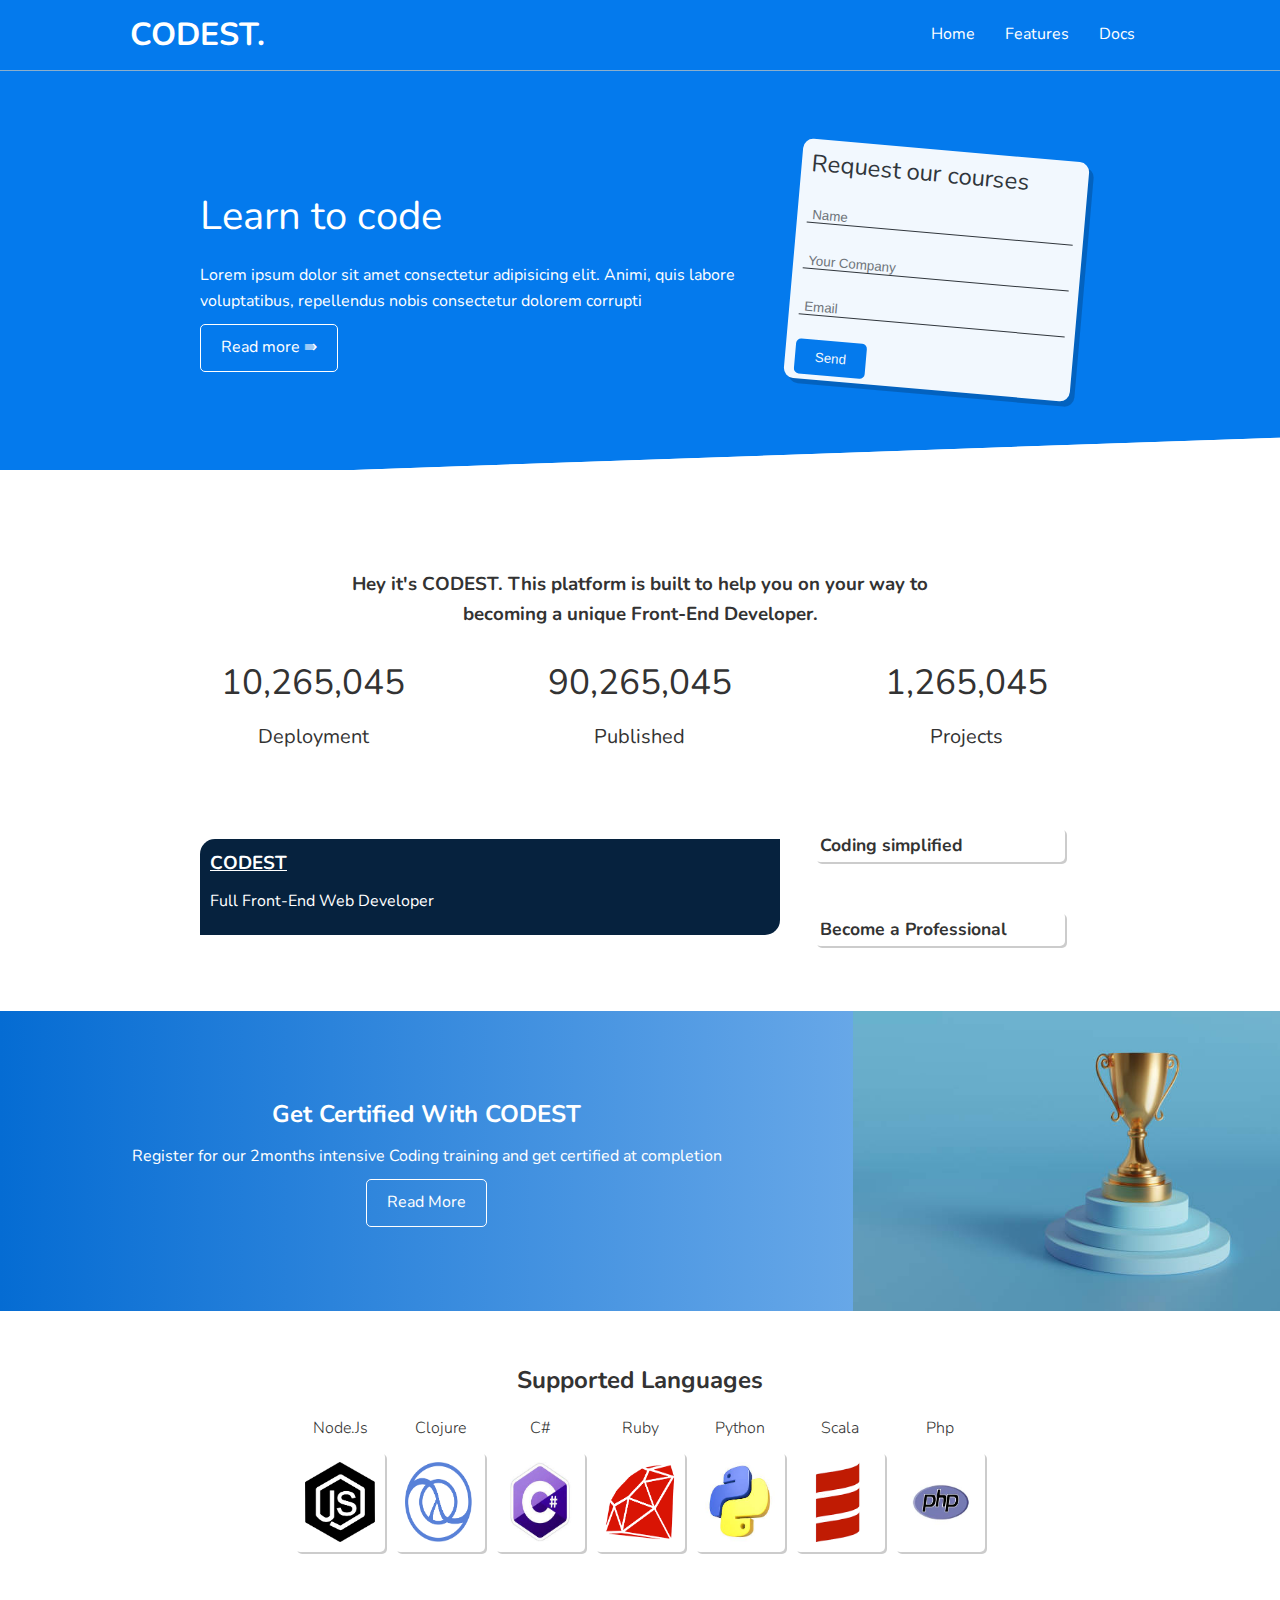
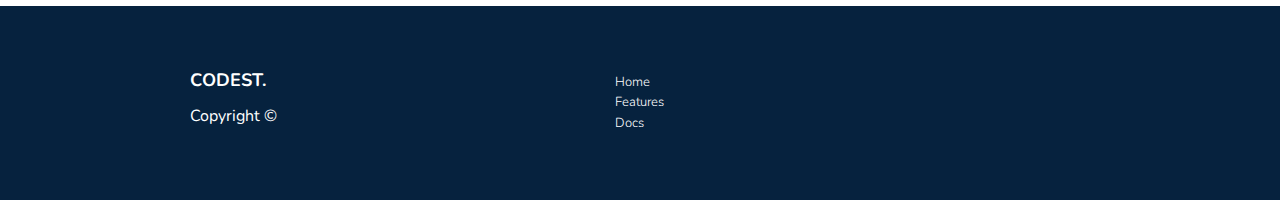
==== index.html @ a7eeab48 "i completed the project" ====
<!DOCTYPE html>
<html lang="en">
  <head>
    <meta charset="UTF-8" />
    <meta http-equiv="X-UA-Compatible" content="IE=edge" />
    <meta name="viewport" content="width=device-width, initial-scale=1.0" />
    <title>WEBSITE PROJECT A</title>
    <link rel="stylesheet" href="CSS/style.css" />
    <link
      rel="stylesheet"
      href="https://cdnjs.cloudflare.com/ajax/libs/font-awesome/6.2.1/css/all.min.css"
      integrity="sha512-MV7K8+y+gLIBoVD59lQIYicR65iaqukzvf/nwasF0nqhPay5w/9lJmVM2hMDcnK1OnMGCdVK+iQrJ7lzPJQd1w=="
      crossorigin="anonymous"
      referrerpolicy="no-referrer"
    />
    <link
      href="https://fonts.googleapis.com/css2?family=Nunito:wght@400;700&display=swap"
      rel="stylesheet"
    />
  </head>
  <body>
    <!-- navbar -->
    <div class="navbar">
      <div class="container flex">
        <h1 class="logo">CODEST.</h1>
        <nav>
          <ul>
            <li><a href="index.html">Home</a></li>
            <li><a href="features.html">Features</a></li>
            <li><a href="docs.html">Docs</a></li>
          </ul>
        </nav>
      </div>
    </div>
    <!-- Cloth K&Q -->
    <section class="clothkq">
      <div class="container grid">
        <div class="clothkq-text">
          <h1>Learn to code</h1>
          <p>
            Lorem ipsum dolor sit amet consectetur adipisicing elit. Animi, quis
            labore voluptatibus, repellendus nobis consectetur dolorem corrupti
          </p>
          <a href="features.html" class="submit read"> Read more &rAarr;</a>
        </div>

        <!-- form layout -->
        <div class="layout">
          <h2>Request our courses</h2>
          <form>
            <div class="form">
              <input type="text" name="Name" placeholder="name" required />
            </div>
            <div class="form">
              <input
                type="text"
                name="company"
                placeholder="your company"
                required
              />
            </div>
            <div class="form">
              <input type="text" name="email" placeholder="email" required />
            </div>

            <input type="submit" value="Send" class="submit button" />
          </form>
        </div>
      </div>
    </section>
    <!-- stats -->

    <section class="stats">
      <div class="container">
        <div class="move">
          <h3 class="statsheading text my1">
            Hey it's CODEST. This platform is built to help you on your way to
            becoming a unique Front-End Developer.
          </h3>
        </div>
        <div class="grid grid-3 text my4">
          <div>
            <i class="fas fa-server fa-3x"></i>
            <h3>10,265,045</h3>
            <p class="text-secondary">Deployment</p>
          </div>
          <div>
            <i class="fas fa-upload fa-3x"></i>
            <h3>90,265,045</h3>
            <p class="text-secondary">Published</p>
          </div>
          <div>
            <i class="fas fa-project-diagram fa-3x"></i>
            <h3>1,265,045</h3>
            <p class="text-secondary">Projects</p>
          </div>
        </div>
      </div>
    </section>

    <!-- codest -->
    <section class="codest">
      <div class="container cde">
        <div class="blue">
          <h3>CODEST</h3>
          <p>Full Front-End Web Developer</p>
        </div>
        <div class="card"><h3>Coding simplified</h3></div>
        <div class="card"><h3>Become a Professional</h3></div>
      </div>
    </section>

    <!-- certification -->
    <section class="certify">
      <div class="class">
        <div class="this text">
          <h2 class="big">Get Certified With CODEST</h2>
          <p class="smallfont">
            Register for our 2months intensive Coding training and get certified
            at completion
          </p>
          <a href="features.html" class="submit read">Read More</a>
        </div>
        <div class="this steel">
          <img src="./CSS/images/use.jpg" class="trophy" alt="" />
        </div>
      </div>
    </section>

    <section class="languages">
      <h2 class="text">Supported Languages</h2>
      <div class="container flexbox">
        <div class="car">
          <h4>Node.js</h4>
          <img src="./CSS/images/nod.png" alt="" />
        </div>
        <div class="car">
          <h4>clojure</h4>
          <img src="./CSS/images/cloju.png" alt="" />
        </div>
        <div class="car">
          <h4>c#</h4>
          <img src="./CSS/images/c.jpg" alt="" />
        </div>
        <div class="car">
          <h4>Ruby</h4>
          <img src="./CSS/images/ruby.png" alt="" />
        </div>
        <div class="car">
          <h4>Python</h4>
          <img src="./CSS/images/python.jpg" alt="" />
        </div>
        <div class="car">
          <h4>Scala</h4>
          <img src="./CSS/images/sca.png" alt="" />
        </div>
        <div class="car">
          <h4>php</h4>
          <img src="./CSS/images/PHP.jpg" alt="" />
        </div>
      </div>
    </section>

    <!-- footer -->
    <footer class="footer dark">
      <div class="containery grid grid-3">
        <div>
          <h2>CODEST.</h2>
          <p>Copyright &copy;</p>
        </div>
        <nav>
          <ul>
            <li><a href="index.html">Home</a></li>
            <li><a href="features.html">Features</a></li>
            <li><a href="docs.html">Docs</a></li>
          </ul>
        </nav>
        <div class="social">
          <a href="#"><i class="fab fa-twitter fa-2x"></i></a>
          <a href="#"><i class="fab fa-facebook fa-2x"></i></a>
          <a href="#"><i class="fab fa-instagram fa-2x"></i></a>
          <a href="#"><i class="fab fa-whatsapp fa-2x"></i></a>
        </div>
      </div>
    </footer>
    <!-- css html javascript
    <section class="littleinfo">
      <div class="head"><h1>Stay Up On Date on CSS,HTML,JAVASCRIPT</h1></div>
      <div class="lang">
        <div class="languages">
          <div class="one">1</div>
          <div class="two">2</div>
          <div class="three">3</div>
        </div>
      </div>
    </section> -->
  </body>
</html>
---- CSS/style.css ----
* {
  margin: 0;
  padding: 0;
  box-sizing: border-box;
}

:root {
  --primaryblue: #047aed;
}

body {
  font-family: nunito;
  line-height: 1.6;
  color: #333;
}

nav ul {
  list-style-type: none;
}
a {
  text-decoration: none;
  text-transform: none;
  color: #333;
}

h1 h2 {
  margin: 10px 0;
  font-weight: 700;
  line-height: 1.2;
}

p {
  margin: 10px 0;
  font-weight: 400;
  font-size: medium;
}

img {
  width: 100%;
}

.navbar {
  background: var(--primaryblue);
  color: white;
  height: 70px;
}
.container {
  max-width: 1100px;
  margin: 0 auto;
  overflow: auto;
  padding: 0 40px;
}

.navbar .flex {
  justify-content: space-between;
}
.flex {
  display: flex;
  justify-content: center;
  align-items: center;
  height: 100%;
}

.navbar ul {
  display: flex;
}

.navbar a {
  color: white;
  padding: 10px;
  margin: 0 5px;
}
.navbar a:hover {
  border-radius: 10px;
  color: black;
  background: #89bff5;
  transition-property: background;
  transition-duration: 1s;
}

/* form styling */
.clothkq {
  border-top: 1px solid #8cafcb;
  color: white;
  height: 400px;
  background: var(--primaryblue);
  position: relative;
}
.clothkq .grid {
  overflow: visible;
}

.clothkq h1 {
  font-weight: 400;
  font-size: 40px;
  margin: 15px 0;
}

.grid {
  display: grid;

  grid-template-columns: 2fr 1fr;
  max-width: 960px;
  margin: 0 auto;
  height: 100%;
  align-items: center;
  justify-content: center;
  gap: 20px;
}

.layout {
  background: white;
  color: #333;
  border-radius: 10px;
  padding: 5px 10px;
  transform: rotateZ(5deg);
  box-shadow: 5px 5px rgba(0, 0, 0, 0.2);
  opacity: 0.95;
  z-index: 100;
}
.layout h2 {
  font-weight: 400;
}

.layout input[type="text"],
.layout input[type="email"] {
  padding: 0 5px;
  border: 0;
  border-bottom: 1px solid #333;
  text-transform: capitalize;
  width: 100%;
}
.layout input:focus {
  outline: none;
}
.layout:hover {
  background: white;
  color: #333;
  border-radius: 10px;
  padding: 5px 10px;
  box-shadow: 0 0;
  position: relative;
  top: 60px;
  box-shadow: 0 3px rgba(0, 0, 0, 0.2);
  height: 350px;
  transform: none;
  transition-duration: 3s;
}
.clothkq::before,
.clothkq::after {
  content: "";
  position: absolute;
  height: 80px;
  bottom: -70px;
  right: 0;
  left: 0;
  background-color: white;

  transform: skewY(-2deg);
  -webkit-transform: skewY(-2deg);
  -moz-transform: skewY(-2deg);
  -ms-transform: skewY(-2deg);
}
.button {
  display: inline-block;
  border: none;
  border-radius: 5px;
  background: #047aed;
  padding: 10px 20px;
  color: white;
  cursor: pointer;
}
.button:hover {
  background-color: #65affa;
}
.read {
  background-color: transparent;
  border: 1px #fff solid;
  display: inline-block;
  border-radius: 5px;
  padding: 10px 20px;
  color: white;
  cursor: pointer;
}
.read:hover {
  transform: scale(0.98);
}

.form {
  margin: 20px 0;
}
/* stats */
.stats {
  padding-top: 100px;
}
.move {
  width: 600px;
  margin: auto;
  padding-bottom: 25px;
}
.statsheading {
  text-align: center;
}
.text {
  text-align: center;
}
.grid-3 {
  grid-template-columns: repeat(3, 1fr);
  justify-items: center;
}

.stats .grid h3 {
  font-size: 35px;
  font-weight: 400;
}

.stats .grid p {
  font-size: 20px;
}

/* CARDS */

.codest {
  margin: 50px auto;
}
.container.cde {
  display: grid;

  grid-template-columns: repeat(3, 1fr);
  grid-template-rows: repeat(2, 1fr);
  max-width: 960px;
  margin: 0 auto;
  height: 100%;
  align-items: center;
  justify-content: center;
  gap: 20px;
}
.blue {
  background-color: #06223e;
  color: #fff;
  grid-column: 1/3;
  grid-row: 1/3;
  grid-auto-rows: minmax(150px auto);
  padding: 10px 10px;
  border-radius: 15px 0 15px 0;
}
.blue > h3 {
  text-decoration: underline;
  font-weight: 700;
}

.card {
  background-color: #fff;
  box-shadow: 2px 2px rgba(0, 0, 0, 0.2);
  padding: 3px;
  padding-left: 5px;
  border-radius: 5px;
  font-size: 15px;
  margin: 15px;
  font-weight: 400;
}

.class {
  /* border: 1px solid black; */
  display: grid;
  margin-top: auto;
  background: linear-gradient(to right, #056cd3, #98c5f2);
  grid-template-columns: 2fr 1fr;
  grid-template-rows: 300px;
  overflow: hidden;
}
.trophy {
  height: 100%;
  width: 100%;
}

.certify .text {
  color: #fff;
  padding: auto 0;
  margin: auto 0;

  width: 100%;
}

.flexbox {
  display: flex;
  justify-content: center;
  flex-wrap: wrap;
  margin-top: 2px;
  text-align: center;

  padding: 10px;
}
.car img {
  margin: 5px auto;
  padding: 10px;
  width: 90px;
  height: 100px;
  background-color: #fff;
  box-shadow: 2px 2px rgba(0, 0, 0, 0.2);

  border-radius: 5px;
  font-size: 15px;
  margin: 5px;
  padding-top: 10px;
}

.languages h2 {
  margin-top: 50px;
}
.languages h4 {
  font-weight: 300;
  text-transform: capitalize;
  padding: 5px 0;
}
.languages {
  margin-bottom: 30px;
}
.car {
  transition: transform 0.2s ease-in;
}

.car:hover {
  transform: translateY(-15px);
}

/* FOOTER */
.footer {
  background: #06223e;
  padding: 60px 0;
  color: #fff;
  font-size: 12px;
}

.footer a {
  color: #fff;
  font-size: small;
  font-weight: 300;
}
.containery {
  max-width: 2000px;
  margin: 0 auto;

  padding: 0 40px;
}
.footer .social a {
  margin: 0 10px;
}

/* TABLETS */

@media (max-width: 748px) {
  .container.grid,
  .grid-3,
  .class,
  .cde,
  .container.cde {
    grid-template-columns: 1fr;
    grid-template-rows: 1fr;
  }
  .layout {
    background: white;
    color: #333;
    border-radius: 10px;
    padding: 5px 10px;
    transform: none;
    box-shadow: 5px 5px rgba(0, 0, 0, 0.2);
    opacity: 0.95;
    z-index: 100;
    width: 250px;
  }
  .class {
    display: grid;
    margin-top: auto;
    grid-template-columns: 2fr 1fr;
  }
  .layout:hover {
    background: white;
    color: #333;
    border-radius: 10px;
    padding: 5px 10px;
    box-shadow: 0 0;
    position: relative;
    top: 10px;
    box-shadow: 0 3px rgba(0, 0, 0, 0.2);
    height: auto;
    transform: none;
  }
  .move {
    width: auto;
  }

  .certify h2 {
    padding-top: 20px;
  }
  .certify p {
    padding: 0 20px;
  }

  .car img {
    margin: 5px 5px;
    padding: 10px;
    width: 90px;
    height: 90px;
  }
  .languages h4 {
    font-size: 13px;
  }

  .read {
    padding: 8px;
    margin: 20px;
    font-size: 13px;
    background: #044281;
  }
}

/* MOBILE */
@media (max-width: 600px) {
  .navbar {
    height: 110px;
  }
  .navbar .flex {
    flex-direction: column;
  }
  .navbar ul {
    padding: 10px;
    background-color: rgba(0, 0, 0, 0.1);
    border-radius: 5px 5px 5px 5px;
  }
  .navbar a:hover {
    background-color: rgba(0, 0, 0, 0);
    border-bottom: 1px black solid;
    border-radius: 0;
  }
  .move {
    width: auto;
  }
  .layout {
    background: white;
    color: #333;
    border-radius: 10px;
    padding: 5px 10px;
    transform: none;
    box-shadow: 5px 5px rgba(0, 0, 0, 0.2);
    opacity: 0.95;
    z-index: 100;
    width: 250px;

    /* margin-bottom: 90px; */
  }
  .layout:hover {
    background: white;
    color: #333;
    border-radius: 10px;
    padding: 5px 10px;
    box-shadow: 0 0;
    position: relative;
    top: 10px;
    box-shadow: 0 3px rgba(0, 0, 0, 0.2);
    height: auto;
    transform: none;
  }
  .clothkq {
    margin-bottom: 30px;
  }
  .text {
    font-size: 16px;
  }
  .my4,
  h3,
  p {
    font-size: 14px;
  }
  .read {
    padding: 5px;
    margin: 10px;
    font-size: 13px;
    background: #044281;
  }
  .text-secondary {
    font-size: 10px;
  }
  .class {
    display: grid;
    margin-top: auto;
    grid-template-columns: 2fr 1fr;
  }
  .certify h2 {
    font-size: 16px;
    padding-top: 10px;
  }
  .certify p {
    font-size: 13px;
    padding: 0 10px;
  }
  .trophy {
    height: 100%;
    width: 100%;
  }

  .certify .text {
    color: #fff;
    padding: auto 0;
    margin: auto 0;

    width: 100%;
  }
  .car img {
    margin: 5px 5px;
    padding: 10px;
    width: 80px;
    height: 80px;
  }
  .languages h4 {
    font-size: 13px;
  }
}
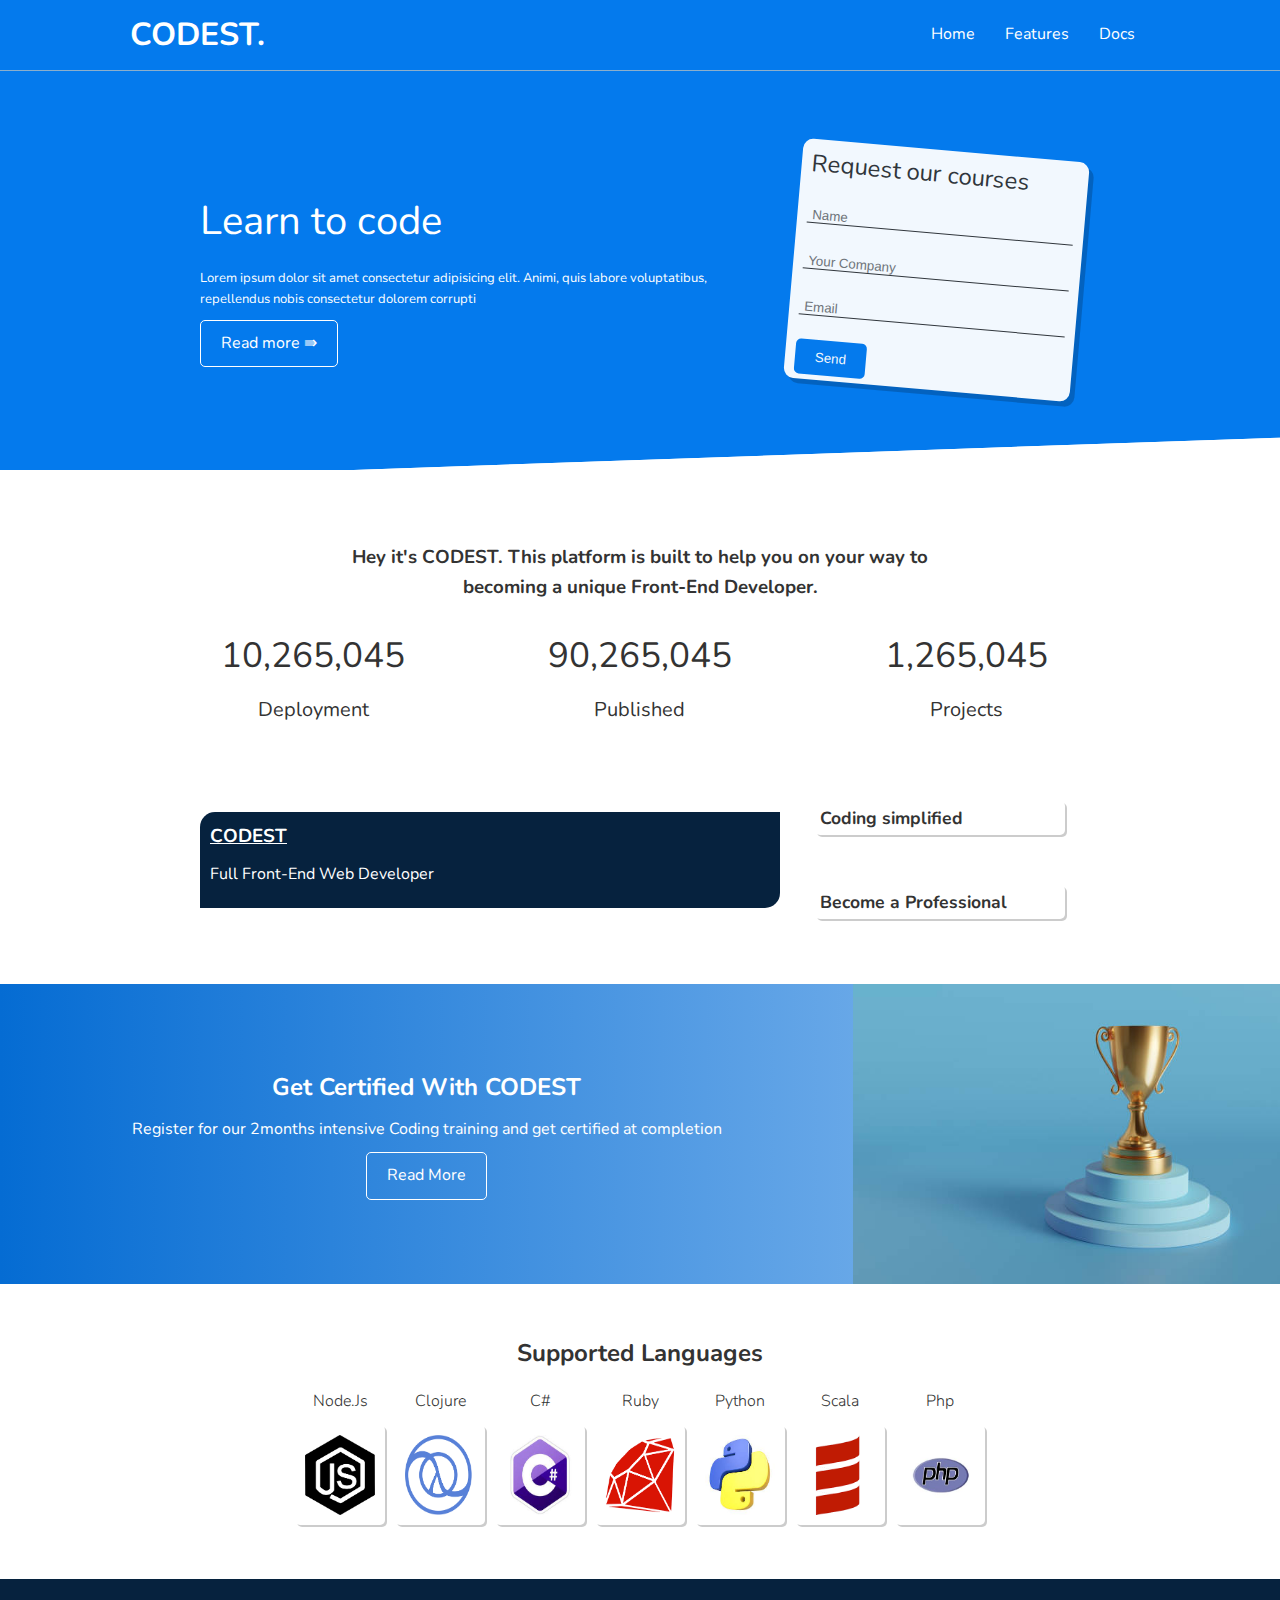
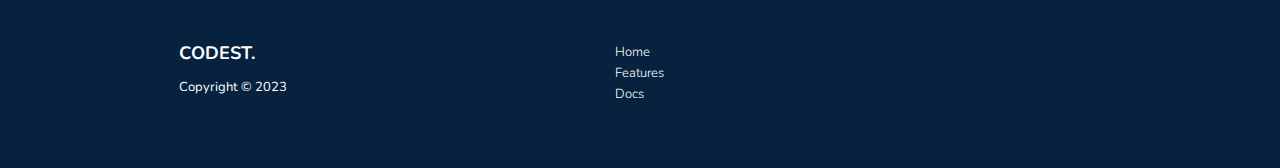
==== commit 80ecd2ca: "added styling and other pages" ====
--- a/index.html
+++ b/index.html
@@ -21,7 +21,7 @@
   <body>
     <!-- navbar -->
     <div class="navbar">
-      <div class="container flex">
+      <div class="container flex navtext">
         <h1 class="logo">CODEST.</h1>
         <nav>
           <ul>
@@ -81,7 +81,7 @@
         <div class="grid grid-3 text my4">
           <div>
             <i class="fas fa-server fa-3x"></i>
-            <h3>10,265,045</h3>
+            <h3 class="num">10,265,045</h3>
             <p class="text-secondary">Deployment</p>
           </div>
           <div>
@@ -166,7 +166,7 @@
       <div class="containery grid grid-3">
         <div>
           <h2>CODEST.</h2>
-          <p>Copyright &copy;</p>
+          <p>Copyright &copy; 2023</p>
         </div>
         <nav>
           <ul>
--- a/CSS/style.css
+++ b/CSS/style.css
@@ -6,6 +6,7 @@
 
 :root {
   --primaryblue: #047aed;
+  --secondaryblue: #065eb5;
 }
 
 body {
@@ -44,6 +45,10 @@
   color: white;
   height: 70px;
 }
+.navtext {
+  animation: slidetop 1s ease-in;
+}
+
 .container {
   max-width: 1100px;
   margin: 0 auto;
@@ -90,6 +95,9 @@
   overflow: visible;
 }
 
+.clothkq-text {
+  animation: slideleft 1s ease-in;
+}
 .clothkq h1 {
   font-weight: 400;
   font-size: 40px;
@@ -117,6 +125,7 @@
   box-shadow: 5px 5px rgba(0, 0, 0, 0.2);
   opacity: 0.95;
   z-index: 100;
+  animation: slideright 1s ease-in;
 }
 .layout h2 {
   font-weight: 400;
@@ -191,8 +200,13 @@
 }
 /* stats */
 .stats {
-  padding-top: 100px;
-}
+  padding-top: 73px;
+  animation: slidebottom 1s ease-in;
+}
+.stats i {
+  font-size: 30px;
+}
+
 .move {
   width: 600px;
   margin: auto;
@@ -347,6 +361,243 @@
   margin: 0 10px;
 }
 
+/* faeatures */
+.featuresgrid {
+  display: grid;
+
+  grid-template-columns: 2fr 1fr;
+
+  max-width: 1100px;
+  margin: 0 auto;
+  height: 100%;
+  align-items: center;
+  justify-content: center;
+  gap: 20px;
+
+  background-color: var(--primaryblue);
+
+  padding: 0 40px;
+}
+
+.features-head {
+  background-color: #047aed;
+  color: #fff;
+}
+.features-head h1 {
+  font-size: 40px;
+  font-weight: 300;
+}
+
+.fa-university,
+.fa-book {
+  color: #fff;
+  padding: 40px;
+  justify-self: flex-end;
+}
+
+/* main */
+
+.maing {
+  max-width: 1100px;
+}
+.main {
+  background-color: #fff;
+  padding: 40px 0;
+  margin: 0 auto;
+  height: 100%;
+  align-items: center;
+  justify-content: center;
+  gap: 20px;
+}
+.main img {
+  justify-self: flex-end;
+  width: 300px;
+}
+.grid > div p {
+  font-size: small;
+}
+.mosaic-layout {
+  background-color: #98c5f2;
+  margin: 0px auto;
+  align-items: center;
+  justify-content: center;
+  padding: 40px 0;
+  padding-top: 60px;
+}
+#mosaic > div {
+  background-color: var(--secondaryblue);
+  padding: 30px;
+}
+
+#mosaic {
+  color: #fff;
+  display: grid;
+  padding: 20px auto;
+  margin: 0 auto;
+  margin-bottom: 100px;
+  max-width: 960px;
+  grid-template-columns: repeat(6, 1fr);
+  grid-auto-rows: minmax(70px, auto);
+
+  grid-gap: 10px;
+}
+.one {
+  grid-column: 1/3;
+  grid-row: 1/5;
+}
+.two {
+  grid-column: 3/7;
+  grid-row: 1/3;
+}
+.three {
+  grid-column: 3/5;
+  grid-row: 3/5;
+}
+.four {
+  grid-column: 5/7;
+  grid-row: 3/7;
+}
+.five {
+  grid-column: 1/5;
+  grid-row: 5/7;
+}
+
+/* docs */
+.document {
+  display: grid;
+  grid-template-columns: 1fr 1fr 1fr;
+  margin: 0, auto;
+  max-width: 1100px;
+  justify-items: center;
+  gap: 10px;
+  grid-auto-rows: minmax(150px auto);
+}
+.document a {
+  color: #fff;
+}
+.cardy {
+  border: 1px solid white;
+  padding: 30px;
+  background-color: #06325d;
+  border-radius: 5px;
+  font-size: 15px;
+  font-weight: 400;
+  width: 250px;
+  color: #fff;
+}
+
+.cady {
+  grid-column: 2/4;
+  background-color: #61acf8;
+  border-radius: 15px 0 15px 0;
+  color: #06223e;
+  font-weight: 400;
+  padding: 10px 30px;
+  margin: 0 auto;
+}
+
+.cady p {
+  font-size: 14px;
+}
+
+.carrdy {
+  grid-column: 2/4;
+  grid-row: 2/5;
+  background-color: #61acf8;
+  border-radius: 15px 0 15px 0;
+  font-size: 15px;
+  font-weight: 400;
+  padding: 10px 30px;
+  color: #06223e;
+  margin: 0 auto;
+}
+.carrdy p {
+  font-size: 13px;
+}
+
+.docmain {
+  padding: 40px 0;
+  margin: 50px auto;
+  height: 100%;
+  max-width: 960px;
+  gap: 20px;
+  align-items: center;
+  justify-content: center;
+}
+.docmain nav li {
+  font-size: 17px;
+  padding-bottom: 5px;
+  margin-bottom: 5px;
+  border-bottom: 1px solid #047aed;
+}
+.docmain a:hover {
+  font-weight: bold;
+}
+.cady a {
+  background-color: #044281;
+  border-radius: 2.5px;
+  font-size: 13px;
+
+  border: 1px #fff solid;
+  display: inline-block;
+  border-radius: 5px;
+  padding: 10px 20px;
+  color: white;
+  cursor: pointer;
+}
+.cady a:hover {
+  transform: scale(0.98);
+  transition: all 0.1s;
+}
+.document {
+  margin: 0 auto;
+}
+.docmain h3 {
+  margin: 20px auto;
+  font-size: 15px;
+}
+.hello {
+  background-color: rgb(219, 215, 215);
+  font-size: small;
+
+  padding: 5px 10px;
+  font-weight: bold;
+}
+
+@keyframes slideleft {
+  0% {
+    transform: translateX(-100%);
+  }
+  100% {
+    transform: translateX(0%);
+  }
+}
+@keyframes slideright {
+  0% {
+    transform: translateX(100%);
+  }
+  100% {
+    transform: translateX(0%);
+  }
+}
+
+@keyframes slidetop {
+  0% {
+    transform: translateY(-100%);
+  }
+  100% {
+    transform: translateY(0%);
+  }
+}
+
+@keyframes slidebottom {
+  0% {
+    transform: translateY(100%);
+  }
+  100% {
+    transform: translateY(0%);
+  }
+}
 /* TABLETS */
 
 @media (max-width: 748px) {
@@ -358,6 +609,10 @@
     grid-template-columns: 1fr;
     grid-template-rows: 1fr;
   }
+  .stats {
+    padding-top: 100px;
+  }
+
   .layout {
     background: white;
     color: #333;
@@ -413,6 +668,55 @@
     font-size: 13px;
     background: #044281;
   }
+  #mosaic {
+    display: flex;
+    flex-direction: column;
+    flex-wrap: nowrap;
+    margin: 0 10px;
+  }
+  .mosaic-layout {
+    background-color: white;
+  }
+  .maing {
+    display: flex;
+    flex-direction: column;
+    flex-wrap: nowrap;
+    /* text-align: center; */
+  }
+  .main img {
+    width: 200px;
+  }
+  .maxwidth h1 {
+    font-size: 30px;
+  }
+  p {
+    font-size: medium;
+  }
+  .document {
+    display: grid;
+    flex-direction: 1fr 1fr 1fr;
+    max-width: 650px;
+  }
+  .cardy {
+    margin: 0 auto;
+    margin-left: 10px;
+    margin-bottom: 30px;
+    width: 300px;
+  }
+
+  .carrdy {
+    grid-column: 1/4;
+  }
+  .cady,
+  .carrdy {
+    margin: 0 10px;
+  }
+  .docmain a {
+    font-size: medium;
+  }
+  .docmain p {
+    font-size: 16px;
+  }
 }
 
 /* MOBILE */
@@ -423,6 +727,7 @@
   .navbar .flex {
     flex-direction: column;
   }
+
   .navbar ul {
     padding: 10px;
     background-color: rgba(0, 0, 0, 0.1);
@@ -442,7 +747,7 @@
     border-radius: 10px;
     padding: 5px 10px;
     transform: none;
-    box-shadow: 5px 5px rgba(0, 0, 0, 0.2);
+    box-shadow: 3px 3px rgba(0, 0, 0, 0.2);
     opacity: 0.95;
     z-index: 100;
     width: 250px;
@@ -515,4 +820,58 @@
   .languages h4 {
     font-size: 13px;
   }
-}
+  /* features */
+  .maxwidth {
+    display: flex;
+    flex-direction: column;
+    text-align: center;
+    justify-items: center;
+  }
+  .maxwidth h1 {
+    margin-top: 30px;
+    font-size: 28px;
+  }
+  .maing {
+    display: flex;
+    flex-direction: column;
+    flex-wrap: nowrap;
+    text-align: center;
+  }
+  .main img {
+    width: 200px;
+  }
+  #mosaic {
+    display: flex;
+    flex-direction: column;
+    flex-wrap: nowrap;
+    margin: 0 10px;
+  }
+  .mosaic-layout {
+    background-color: white;
+  }
+
+  p {
+    font-size: 12px;
+  }
+
+  /* docs */
+  .document {
+    display: flex;
+    flex-direction: column;
+  }
+  .cardy {
+    margin: 0 auto;
+    margin-bottom: 30px;
+    width: 300px;
+  }
+  .cady,
+  .carrdy {
+    margin: 0 10px;
+  }
+  .docmain a {
+    font-size: small;
+  }
+  .docmain p {
+    font-size: 13px;
+  }
+}
